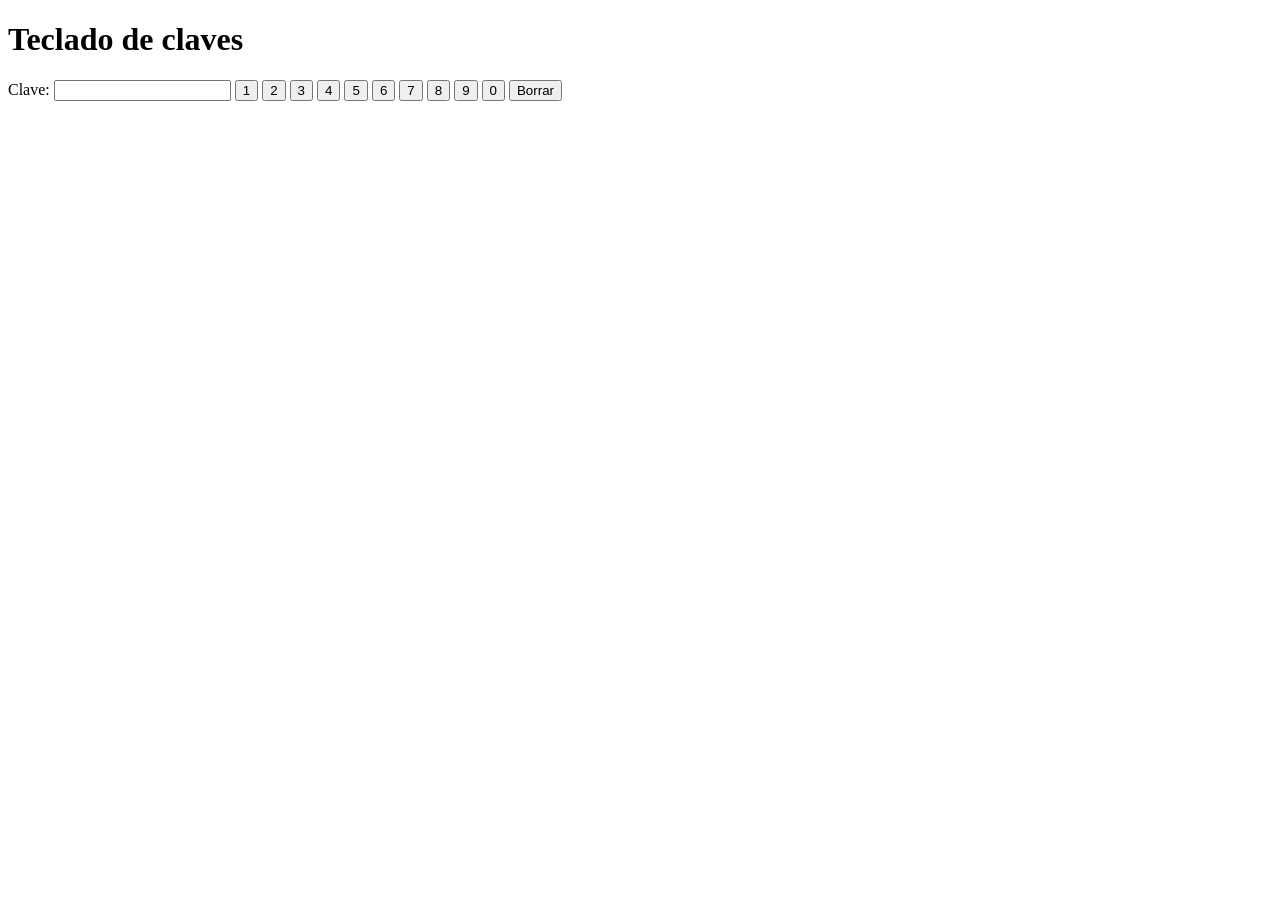
==== Clave/index.html @ e3405cd7 "Config base de index.html" ====
<!DOCTYPE html>
<html lang="en">
<head>
    <meta charset="UTF-8">
    <meta name="viewport" content="width=device-width, initial-scale=1.0">
    <title>BANCOLOMBIA </title>
</head>
<body>
    <div class="container">
        <h1>Teclado de claves</h1>
        <form action="" method="post">
            <label for="clave">Clave:</label>
            <input type="password" name="clave" id="clave">
            <input type="button" value="1">
            <input type="button" value="2">
            <input type="button" value="3">
            <input type="button" value="4">
            <input type="button" value="5">
            <input type="button" value="6">
            <input type="button" value="7">
            <input type="button" value="8">
            <input type="button" value="9">
            <input type="button" value="0">
            <input type="button" value="Borrar">
        </form>
    </div> 
</body>
</html>
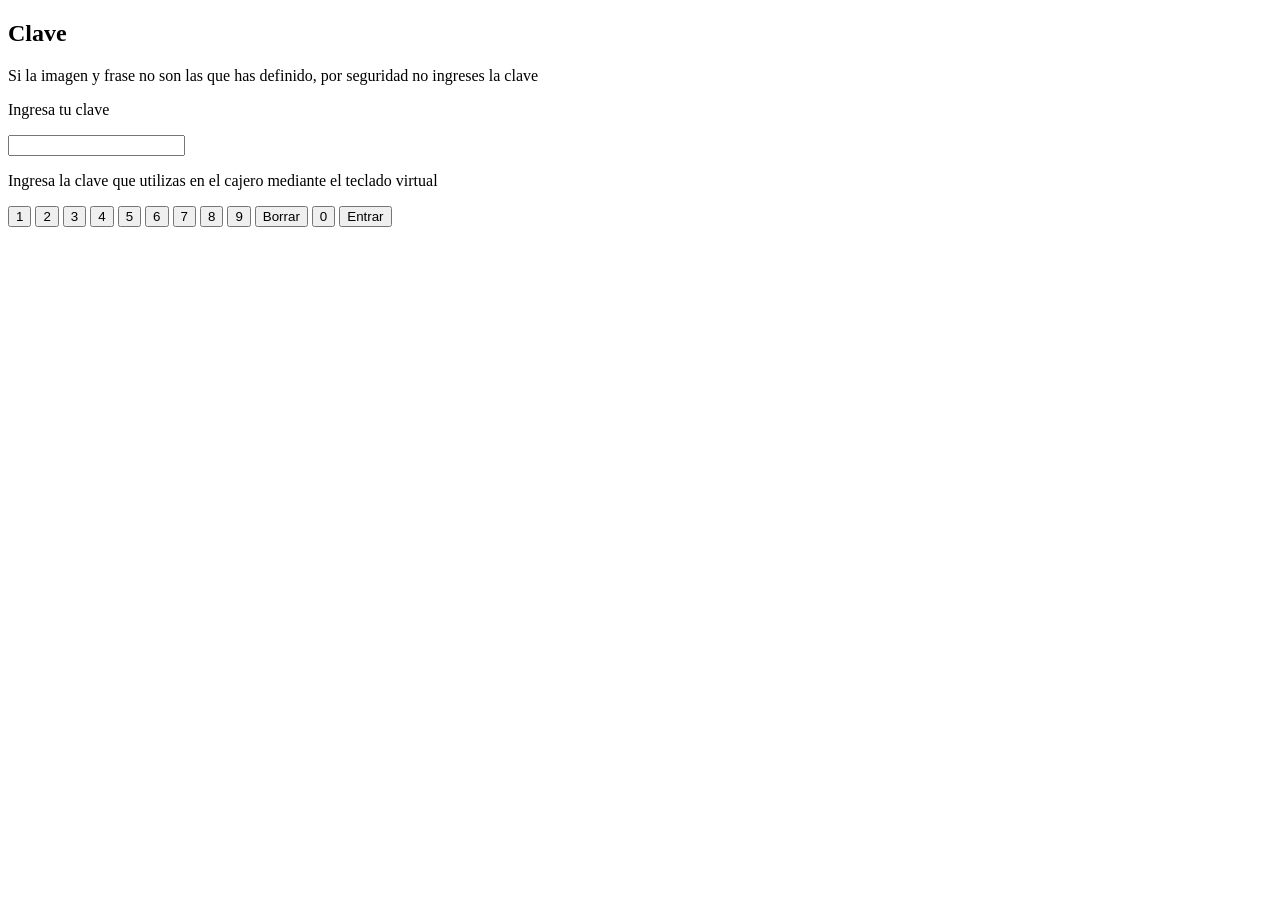
==== commit 06e7f110: "separacion por bloques" ====
--- a/Clave/index.html
+++ b/Clave/index.html
@@ -7,22 +7,29 @@
 </head>
 <body>
     <div class="container">
-        <h1>Teclado de claves</h1>
-        <form action="" method="post">
-            <label for="clave">Clave:</label>
-            <input type="password" name="clave" id="clave">
-            <input type="button" value="1">
-            <input type="button" value="2">
-            <input type="button" value="3">
-            <input type="button" value="4">
-            <input type="button" value="5">
-            <input type="button" value="6">
-            <input type="button" value="7">
-            <input type="button" value="8">
-            <input type="button" value="9">
-            <input type="button" value="0">
-            <input type="button" value="Borrar">
-        </form>
+        <div class="left-block">
+            <h2>Clave</h2>
+            <p>Si la imagen y frase no son las que has definido, por seguridad no ingreses la clave</p>
+            <p>Ingresa tu clave</p>
+            <input type="password" class="pin-input" maxlength="4">
+            <p>Ingresa la clave que utilizas en el cajero mediante el teclado virtual</p>
+        </div>
+        <div class="right-block">
+            <div class="keypad">
+                <button class="key">1</button>
+                <button class="key">2</button>
+                <button class="key">3</button>
+                <button class="key">4</button>
+                <button class="key">5</button>
+                <button class="key">6</button>
+                <button class="key">7</button>
+                <button class="key">8</button>
+                <button class="key">9</button>
+                <button class="key">Borrar</button>
+                <button class="key">0</button>
+                <button class="key">Entrar</button>
+            </div>
+        </div>
     </div> 
 </body>
 </html>
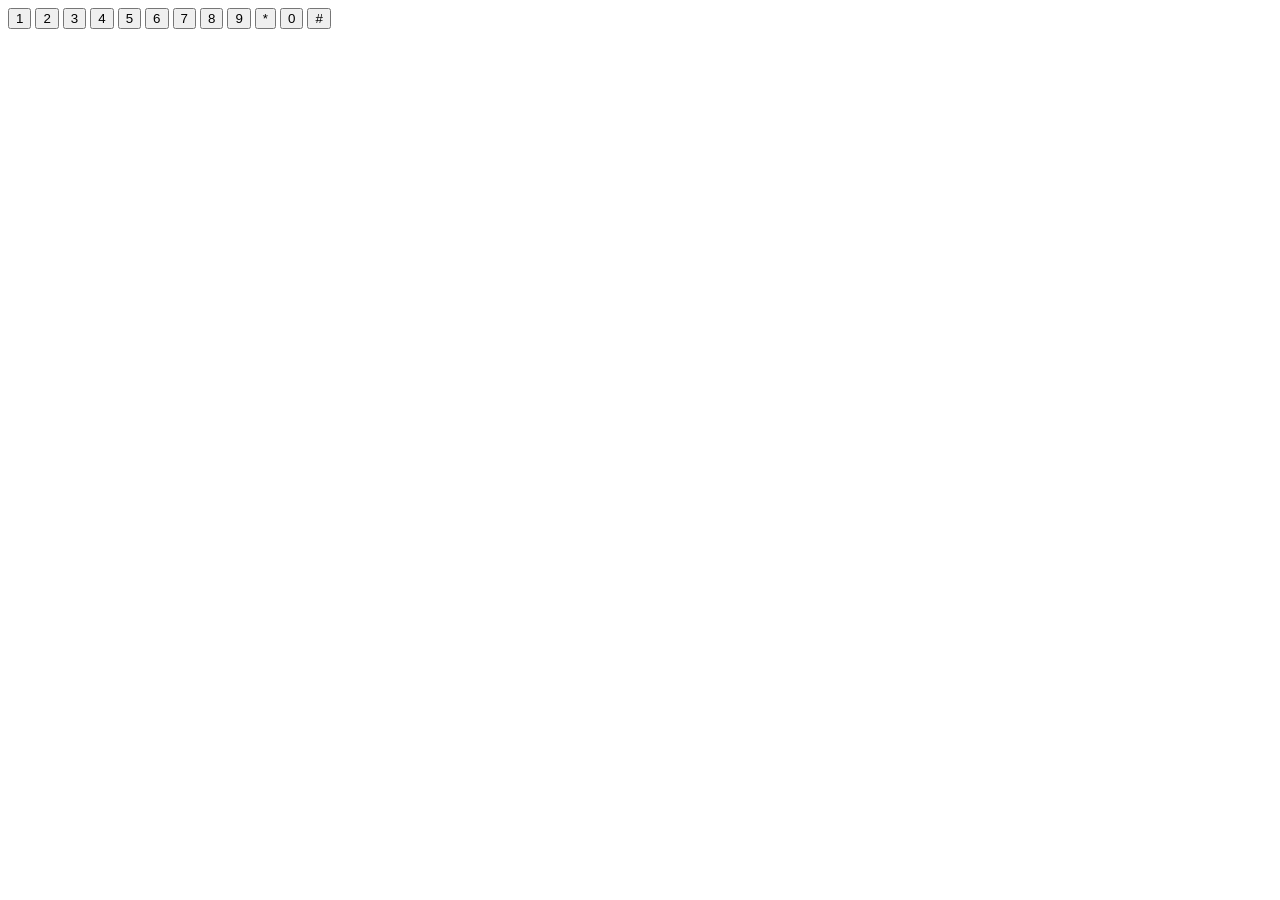
==== commit 01b09334: "Creacion base del teclado virtual" ====
--- a/Clave/index.html
+++ b/Clave/index.html
@@ -1,18 +1,16 @@
+
 <!DOCTYPE html>
 <html lang="en">
 <head>
     <meta charset="UTF-8">
     <meta name="viewport" content="width=device-width, initial-scale=1.0">
     <title>BANCOLOMBIA </title>
+    
 </head>
 <body>
     <div class="container">
         <div class="left-block">
-            <h2>Clave</h2>
-            <p>Si la imagen y frase no son las que has definido, por seguridad no ingreses la clave</p>
-            <p>Ingresa tu clave</p>
-            <input type="password" class="pin-input" maxlength="4">
-            <p>Ingresa la clave que utilizas en el cajero mediante el teclado virtual</p>
+            
         </div>
         <div class="right-block">
             <div class="keypad">
@@ -25,9 +23,9 @@
                 <button class="key">7</button>
                 <button class="key">8</button>
                 <button class="key">9</button>
-                <button class="key">Borrar</button>
+                <button class="key">*</button>
                 <button class="key">0</button>
-                <button class="key">Entrar</button>
+                <button class="key">#</button>
             </div>
         </div>
     </div> 
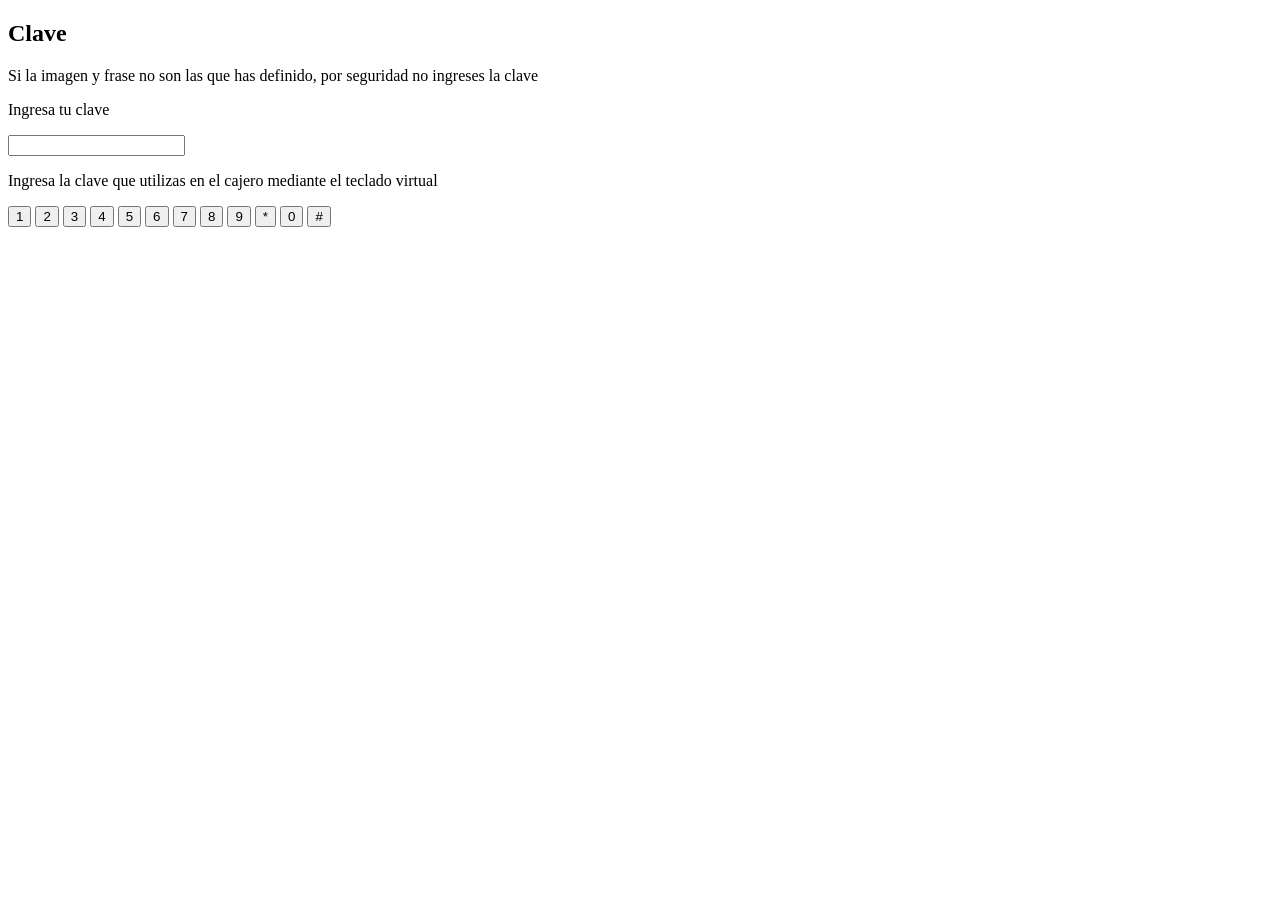
==== commit 09e3f77b: "Creacion recuadro de texto" ====
--- a/Clave/index.html
+++ b/Clave/index.html
@@ -10,7 +10,11 @@
 <body>
     <div class="container">
         <div class="left-block">
-            
+            <h2>Clave</h2>
+            <p>Si la imagen y frase no son las que has definido, por seguridad no ingreses la clave</p>
+            <p>Ingresa tu clave</p>
+            <input type="password" class="pin-input" maxlength="4">
+            <p>Ingresa la clave que utilizas en el cajero mediante el teclado virtual</p>
         </div>
         <div class="right-block">
             <div class="keypad">
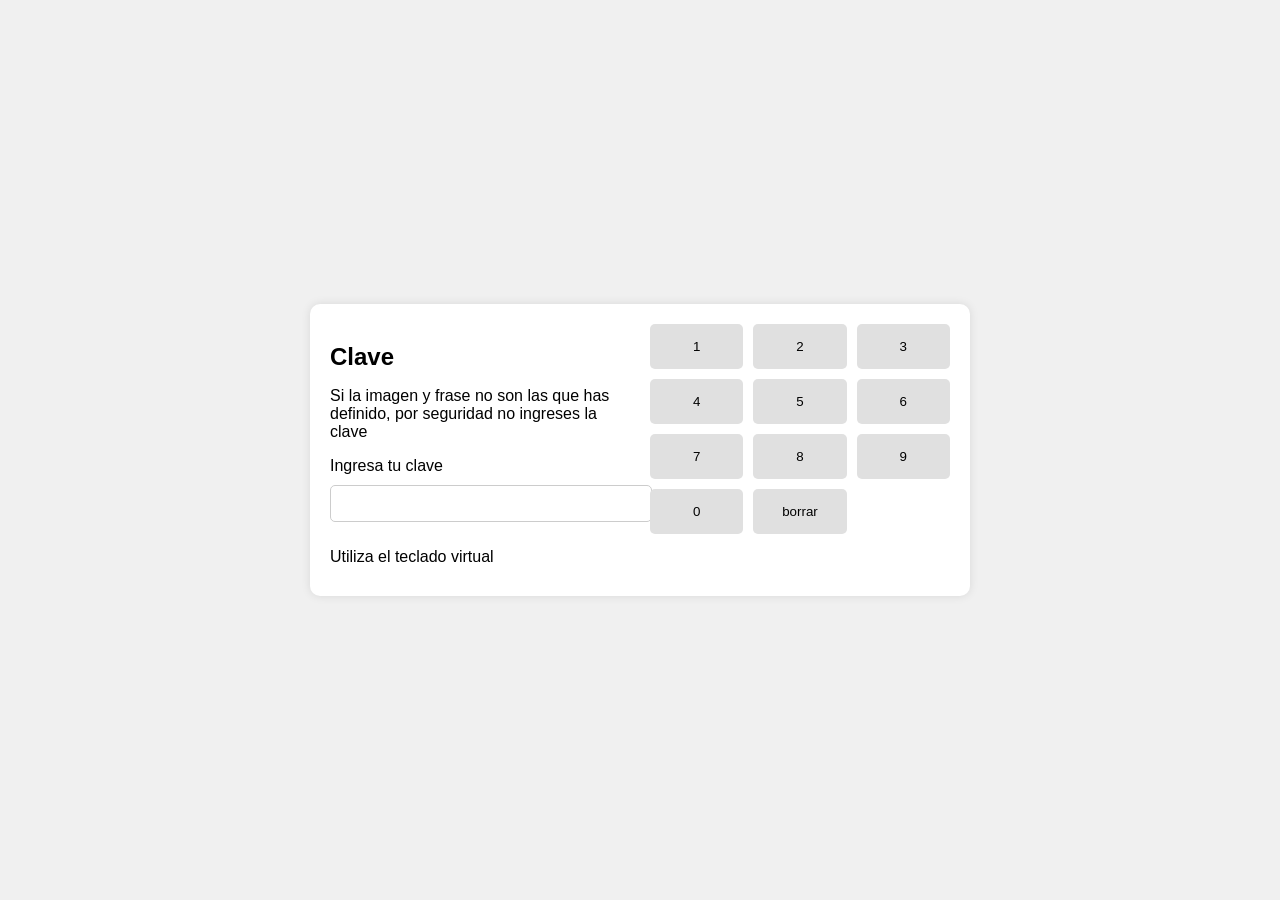
==== commit 89b63cd6: "css inicial" ====
--- a/Clave/index.html
+++ b/Clave/index.html
@@ -1,11 +1,10 @@
-
 <!DOCTYPE html>
 <html lang="en">
 <head>
     <meta charset="UTF-8">
     <meta name="viewport" content="width=device-width, initial-scale=1.0">
     <title>BANCOLOMBIA </title>
-    
+    <link rel="stylesheet" href="../Clave/css/styles.css">
 </head>
 <body>
     <div class="container">
@@ -14,7 +13,7 @@
             <p>Si la imagen y frase no son las que has definido, por seguridad no ingreses la clave</p>
             <p>Ingresa tu clave</p>
             <input type="password" class="pin-input" maxlength="4">
-            <p>Ingresa la clave que utilizas en el cajero mediante el teclado virtual</p>
+            <p>Utiliza el teclado virtual</p>
         </div>
         <div class="right-block">
             <div class="keypad">
@@ -27,9 +26,8 @@
                 <button class="key">7</button>
                 <button class="key">8</button>
                 <button class="key">9</button>
-                <button class="key">*</button>
                 <button class="key">0</button>
-                <button class="key">#</button>
+                <button class="keyborrar">borrar</button>
             </div>
         </div>
     </div> 
--- a/Clave/css/styles.css
+++ b/Clave/css/styles.css
@@ -0,0 +1,61 @@
+body {
+    font-family: Arial, sans-serif;
+    display: flex;
+    justify-content: center;
+    align-items: center;
+    height: 100vh;
+    margin: 0;
+    background-color: #f0f0f0;
+}
+.container {
+    display: flex;
+    gap: 20px;
+    background-color: white;
+    padding: 20px;
+    border-radius: 10px;
+    box-shadow: 0 0 10px rgba(0,0,0,0.1);
+}
+.left-block, .right-block {
+    width: 300px;
+}
+.left-block h2, .left-block p {
+    margin-bottom: 10px;
+}
+.pin-input {
+    width: 100%;
+    padding: 10px;
+    margin-bottom: 10px;
+    border: 1px solid #ccc;
+    border-radius: 5px;
+}
+.keypad {
+    display: grid;
+    grid-template-columns: repeat(3, 1fr);
+    grid-template-rows: repeat(4, 1fr);
+    gap: 10px;
+}
+.key {
+    padding: 15px;
+    text-align: center;
+    background-color: #e0e0e0;
+    border: none;
+    border-radius: 5px;
+    cursor: pointer;
+    transition: background-color 0.3s;
+}
+
+.keyborrar {
+    padding: 15px;
+    text-align: center;
+    background-color: #e0e0e0;
+    border: none;
+    border-radius: 5px;
+    cursor: pointer;
+    transition: background-color 0.3s;
+}
+.key:hover, .keypad:hover .key .keyborrar{
+    background-color: #c0c0c0;
+}
+.keypad:hover .key  .keyborrar{
+    content: '*';
+}
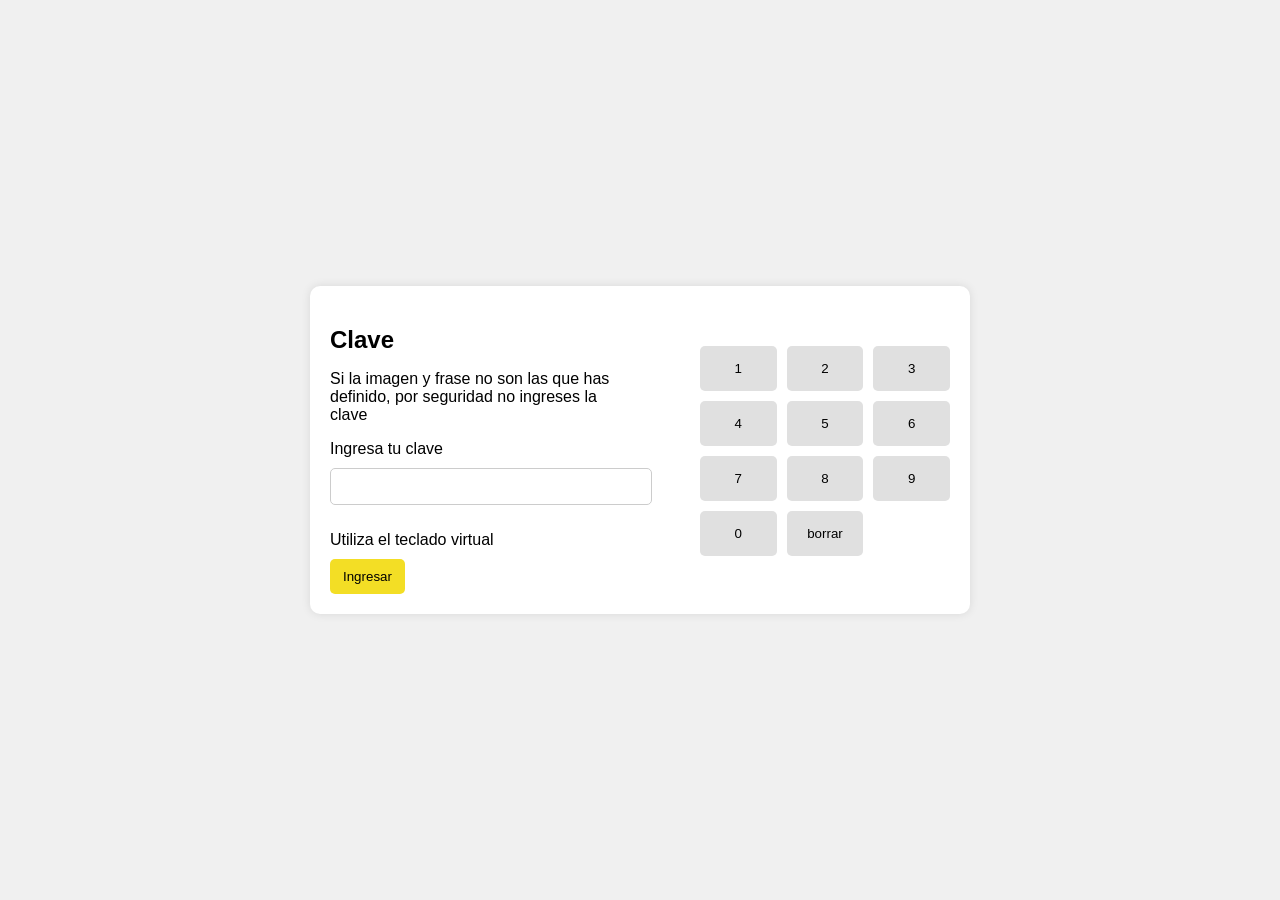
==== commit d9212071: "Cambio archivo styles.css" ====
--- a/Clave/index.html
+++ b/Clave/index.html
@@ -14,6 +14,7 @@
             <p>Ingresa tu clave</p>
             <input type="password" class="pin-input" maxlength="4">
             <p>Utiliza el teclado virtual</p>
+            <button class="ingresar">Ingresar</button>
         </div>
         <div class="right-block">
             <div class="keypad">
@@ -30,6 +31,7 @@
                 <button class="keyborrar">borrar</button>
             </div>
         </div>
-    </div> 
+        <script src="../Clave/js/main.js"></script>
+    </div>
 </body>
 </html>
--- a/Clave/css/styles.css
+++ b/Clave/css/styles.css
@@ -28,11 +28,24 @@
     border: 1px solid #ccc;
     border-radius: 5px;
 }
+.ingresar {
+    padding: 10px;
+    padding-left: 13px;
+    padding-right: 13px;
+    text-align: center;
+    background-color: #f3de25;
+    border: none;
+    border-radius: 5px;
+    cursor: pointer;
+    transition: background-color 0.3s;
+}
 .keypad {
     display: grid;
     grid-template-columns: repeat(3, 1fr);
     grid-template-rows: repeat(4, 1fr);
     gap: 10px;
+    padding-left: 50px;
+    padding-top: 40px;
 }
 .key {
     padding: 15px;
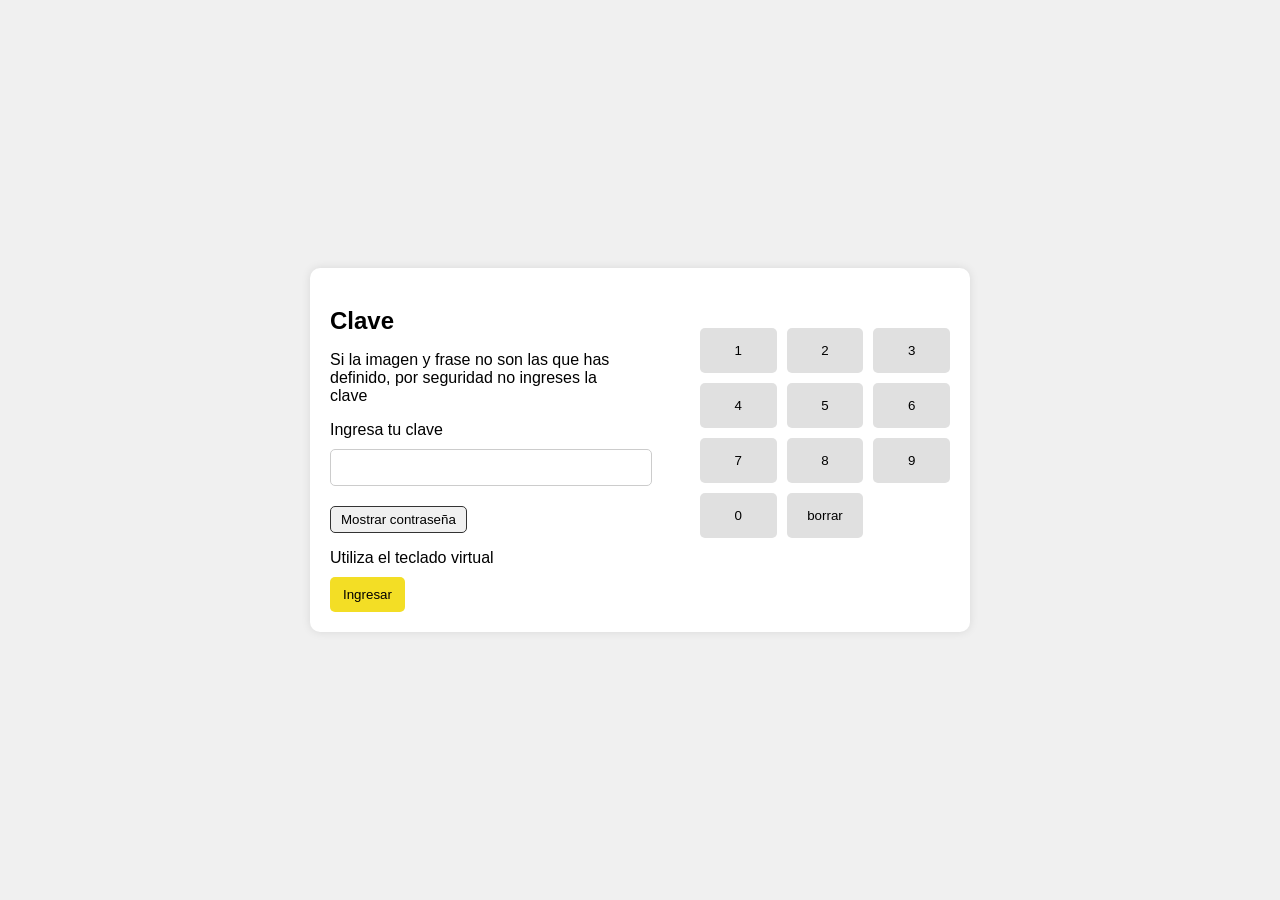
==== commit 55f68b90: "add funcion mostrar contraseña y correccion funcion showAsterisks" ====
--- a/Clave/index.html
+++ b/Clave/index.html
@@ -13,21 +13,22 @@
             <p>Si la imagen y frase no son las que has definido, por seguridad no ingreses la clave</p>
             <p>Ingresa tu clave</p>
             <input type="password" class="pin-input" maxlength="4">
+            <button class="toggle-password">Mostrar contraseña</button>
             <p>Utiliza el teclado virtual</p>
             <button class="ingresar">Ingresar</button>
         </div>
         <div class="right-block">
             <div class="keypad">
-                <button class="key">1</button>
-                <button class="key">2</button>
-                <button class="key">3</button>
-                <button class="key">4</button>
-                <button class="key">5</button>
-                <button class="key">6</button>
-                <button class="key">7</button>
-                <button class="key">8</button>
-                <button class="key">9</button>
-                <button class="key">0</button>
+                <button class="key" data-value="1">1</button>
+                <button class="key" data-value="2">2</button>
+                <button class="key" data-value="3">3</button>
+                <button class="key" data-value="4">4</button>
+                <button class="key" data-value="5">5</button>
+                <button class="key" data-value="6">6</button>
+                <button class="key" data-value="7">7</button>
+                <button class="key" data-value="8">8</button>
+                <button class="key" data-value="9">9</button>
+                <button class="key" data-value="0">0</button>
                 <button class="keyborrar">borrar</button>
             </div>
         </div>
--- a/Clave/css/styles.css
+++ b/Clave/css/styles.css
@@ -28,6 +28,19 @@
     border: 1px solid #ccc;
     border-radius: 5px;
 }
+.toggle-password {
+    margin-top: 10px;
+    padding: 5px 10px;
+    border: 1px solid #333;
+    background-color: #f0f0f0;
+    border-radius: 5px;
+    cursor: pointer;
+}
+
+.toggle-password:hover {
+    background-color: #ddd;
+}
+
 .ingresar {
     padding: 10px;
     padding-left: 13px;
